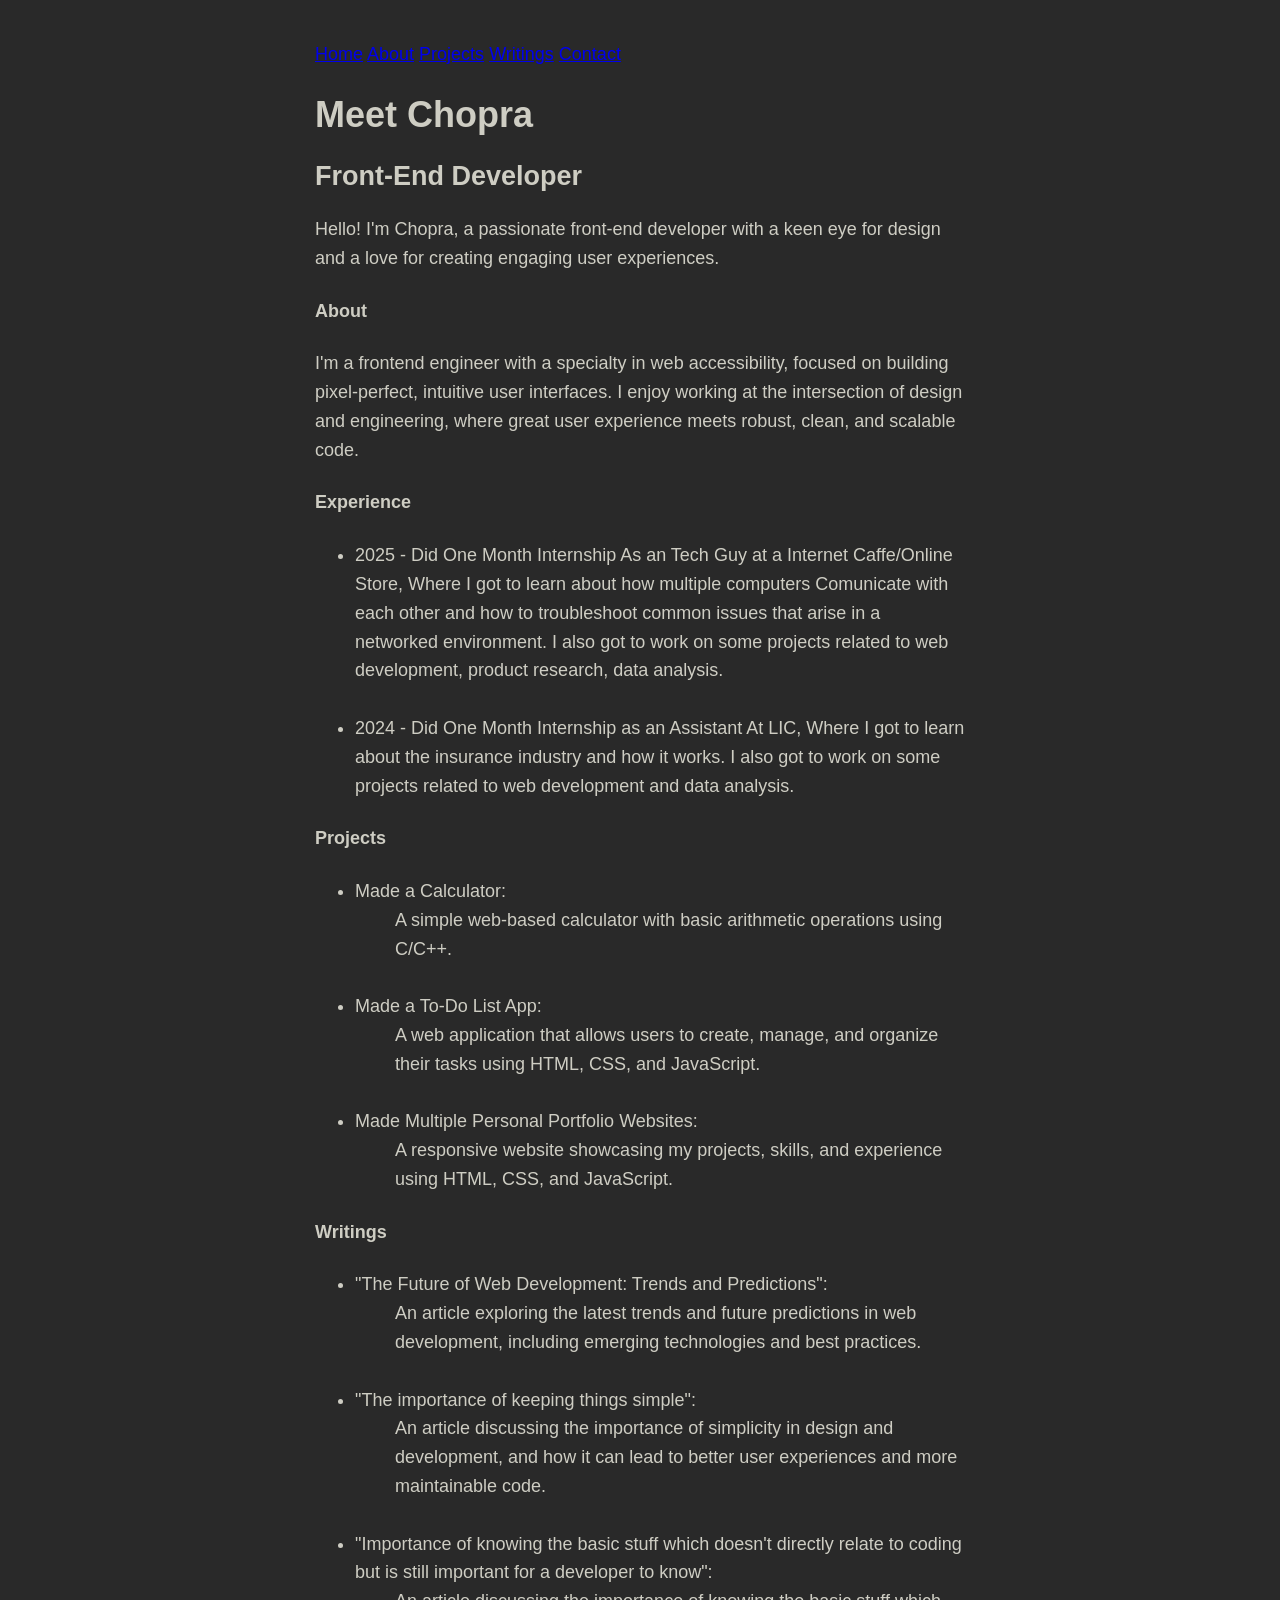
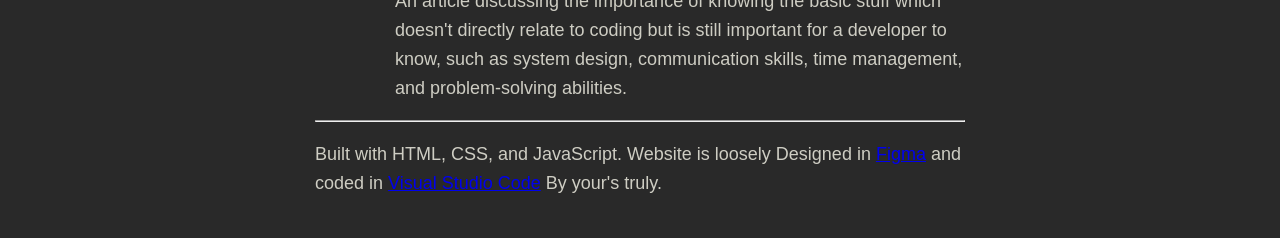
==== index.html @ a0bd41ab "first commit" ====
<!--This is a home page  -->
<html>
    <head>
        <title>HomePage | Meet Chopra</title>
        <link rel="stylesheet" href="style.css">
    </head>
    <body>
        <class="navbar">
            <a href="index.html">Home</a>
            <a href="about.html">About</a>
            <a href="projects.html">Projects</a>
            <a href="writings.html">Writings</a>
            <a href="contact.html">Contact</a>
        </class>
        
        <h1>Meet Chopra</h1>
        <h2>Front-End Developer</h2>
        <p>Hello! I'm Chopra, a passionate front-end developer with a keen eye for design and a love for creating engaging user experiences.</p>

        <h4>About</h4>
        <p>
            I'm a frontend engineer with a specialty in web accessibility, focused on building pixel-perfect, intuitive user interfaces. I enjoy working at the intersection of design and engineering, where great user experience meets robust, clean, and scalable code.
        </p>  
            
        <h4>Experience</h4>
        <ul>
            <li>
                2025 - Did One Month Internship As an Tech Guy at a Internet Caffe/Online Store, Where I got to learn about how multiple computers Comunicate with each other and how to troubleshoot common issues that arise in a networked environment. I also got to work on some projects related to web development, product research, data analysis. 
            </li>        
            
            <br>
            
            <li>
                2024 - Did One Month Internship as an Assistant At LIC, Where I got to learn about the insurance industry and how it works. I also got to work on some projects related to web development and data analysis. 
            </li>
        </ul> 
            
        
        <h4>Projects</h4>
        <ul>
            <li>
                Made a Calculator:
                <ul>
                    A simple web-based calculator with basic arithmetic operations using C/C++.
                </ul>
            </li>
            <br>
            <li>
                Made a To-Do List App:
                <ul>
                    A web application that allows users to create, manage, and organize their tasks using HTML, CSS, and JavaScript.
                </ul>
            </li>
            <br>
            <li>
                Made Multiple Personal Portfolio Websites:
                <ul>
                    A responsive website showcasing my projects, skills, and experience using HTML, CSS, and JavaScript.
                </ul>
            </li>

        </ul>
            
        <h4>Writings</h4>
        <ul>
            <li>
                "The Future of Web Development: Trends and Predictions":
                <ul>
                    An article exploring the latest trends and future predictions in web development, including emerging technologies and best practices.
                </ul>
            </li>
            <br>
            <li>
                "The importance of keeping things simple":
                <ul>
                    An article discussing the importance of simplicity in design and development, and how it can lead to better user experiences and more maintainable code.
                </ul>
            </li>
            <br>
            <li>
                "Importance of knowing the basic stuff which doesn't directly relate to coding but is still important for a developer to know": 
                <ul>
                    An article discussing the importance of knowing the basic stuff which doesn't directly relate to coding but is still important for a developer to know, such as system design, communication skills, time management, and problem-solving abilities.
                </ul>
            </li>

        </ul>    
        <hr>
        <footer>
            <p>Built with HTML, CSS, and JavaScript. 
                Website is loosely Designed in 
                <a href="https://www.figma.com/">Figma</a> and coded in 
                <a href="https://code.visualstudio.com/">Visual Studio Code</a>
                By your's truly.
            </p>    
        </footer>

    </body>
</html>
---- style.css ----
:root {
    background: #292929;
    color: #e1e0d5e5;
    font-family: sans-serif;
}

body {
    max-width: 650px;
    margin: 40px auto;
    padding: 0 10px;
    line-height: 1.6;
    font-size: 18px;
}

h1, h2, h3 {
    line-height: 1.2;
}
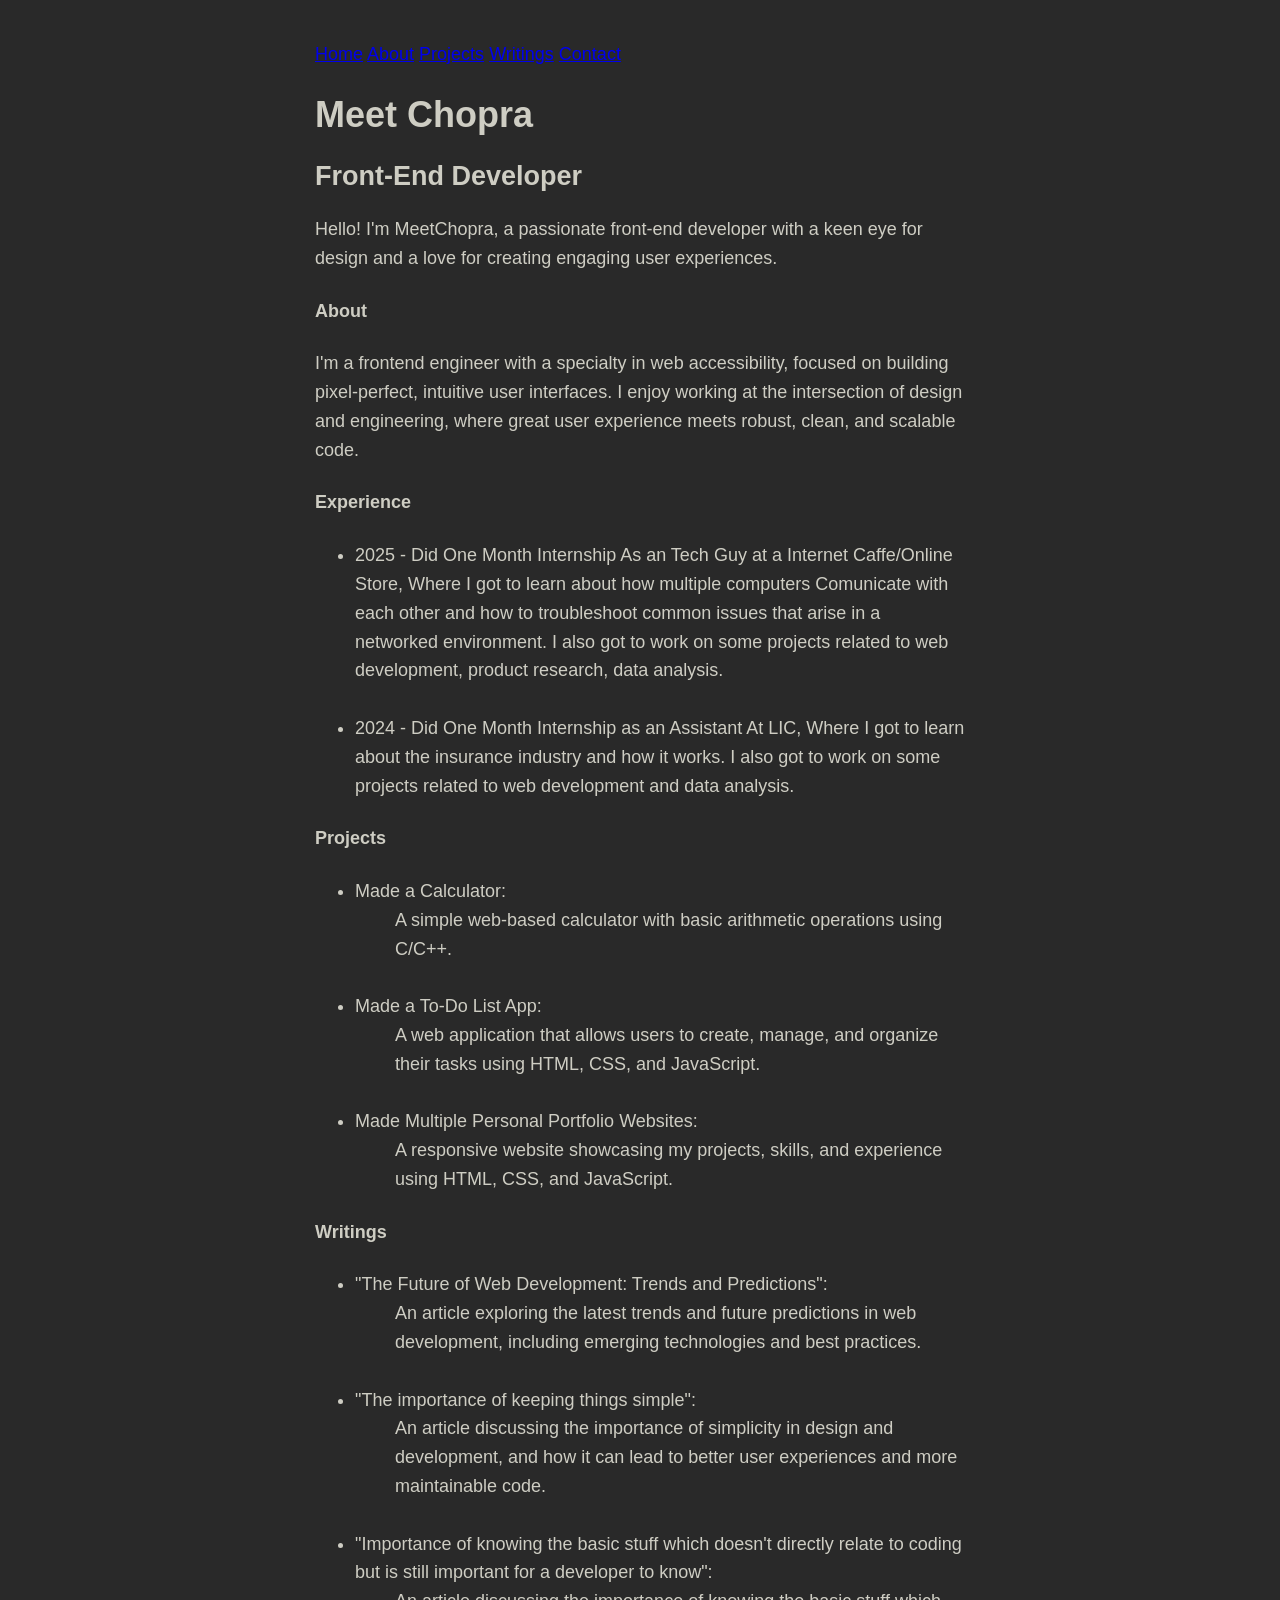
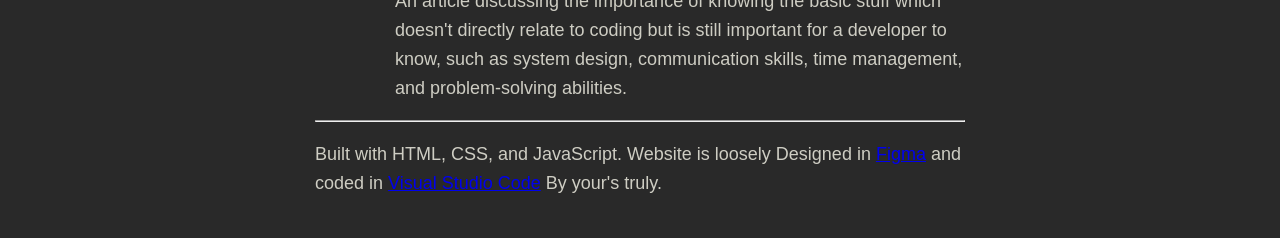
==== commit c6730e5c: "UPDATED THE LOOKS AND DID SOME IMP INTERNAL CHANGES" ====
--- a/index.html
+++ b/index.html
@@ -15,7 +15,7 @@
         
         <h1>Meet Chopra</h1>
         <h2>Front-End Developer</h2>
-        <p>Hello! I'm Chopra, a passionate front-end developer with a keen eye for design and a love for creating engaging user experiences.</p>
+        <p>Hello! I'm MeetChopra, a passionate front-end developer with a keen eye for design and a love for creating engaging user experiences.</p>
 
         <h4>About</h4>
         <p>
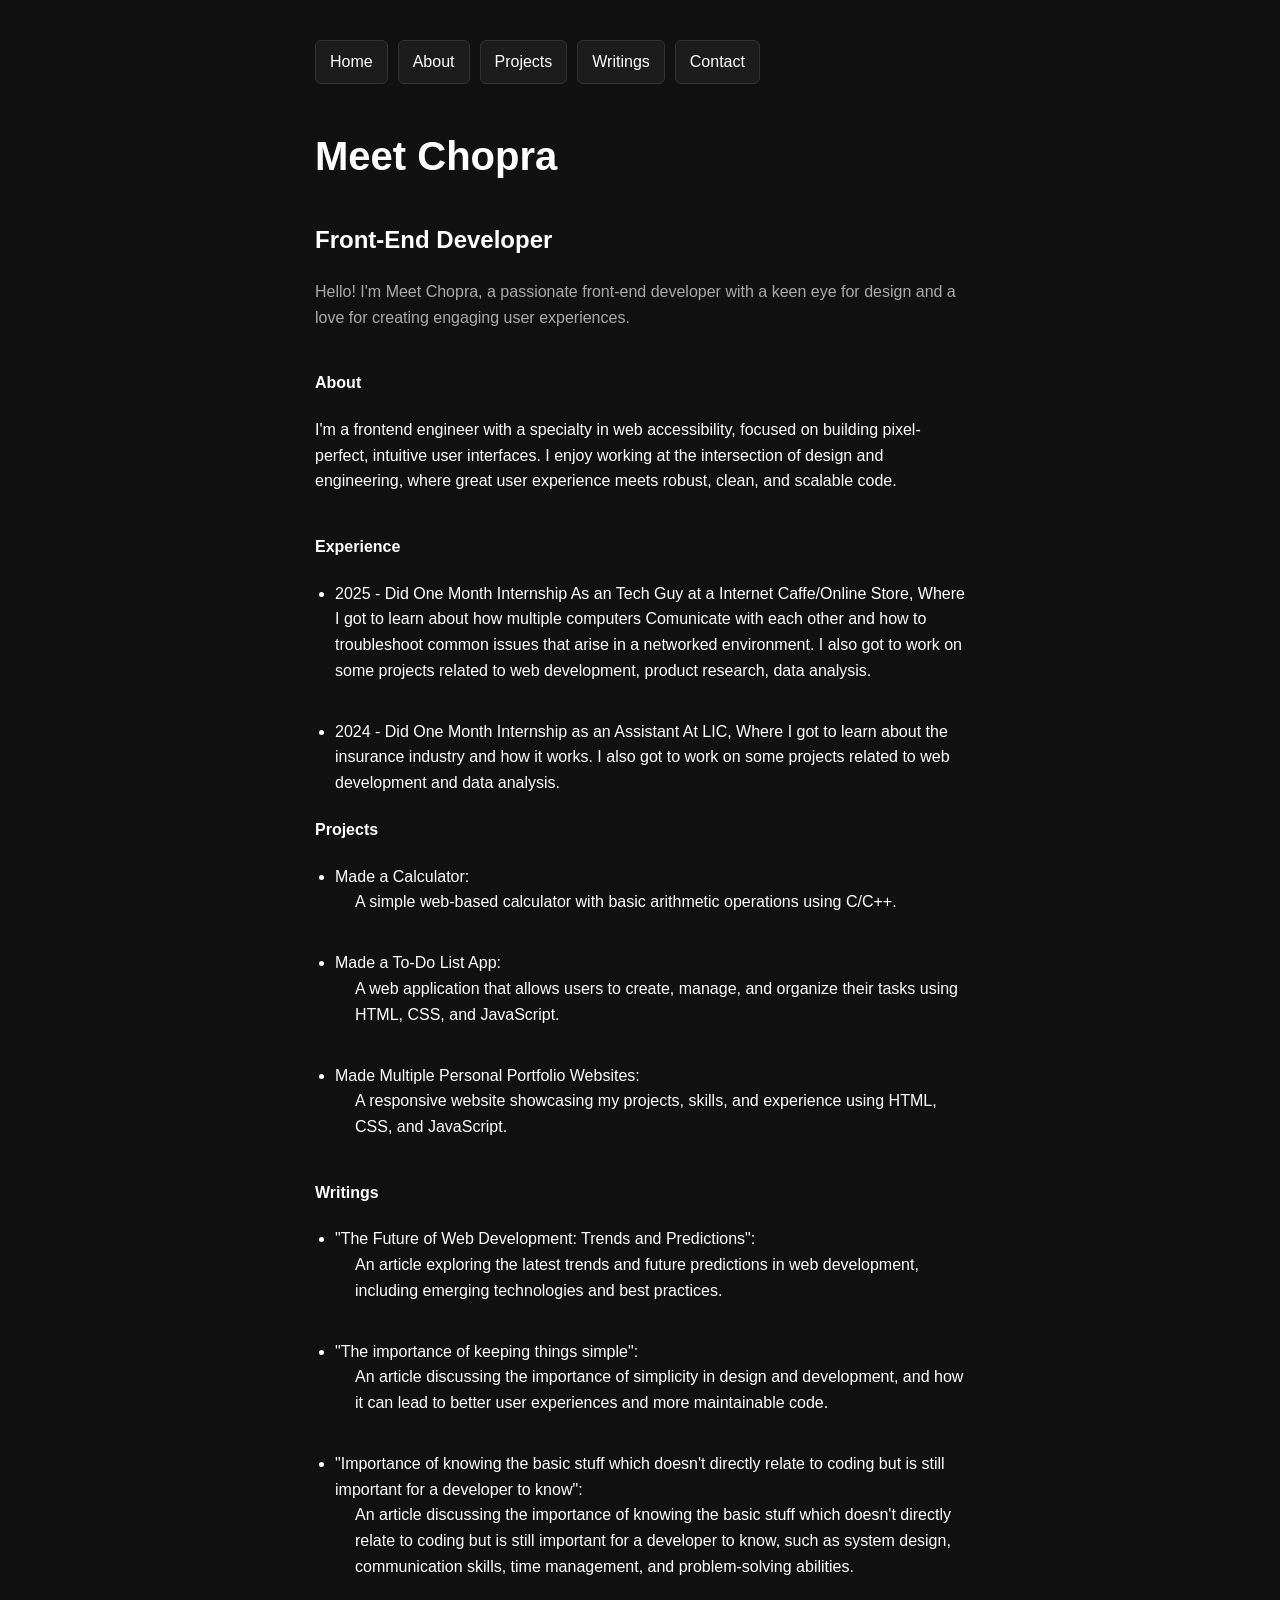
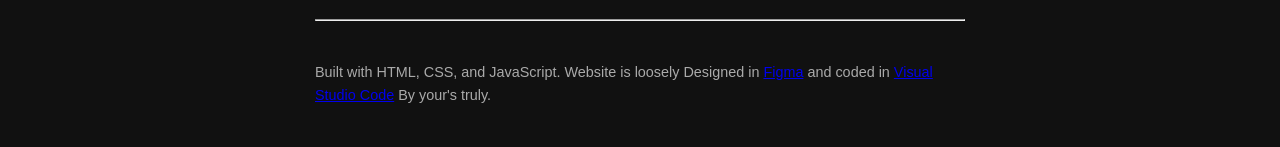
==== commit 785807d7: "MAJOR STRUCTURE UPDATE" ====
--- a/index.html
+++ b/index.html
@@ -1,3 +1,4 @@
+<!DOCTYPE html>
 <!--This is a home page  -->
 <html>
     <head>
@@ -5,88 +6,99 @@
         <link rel="stylesheet" href="style.css">
     </head>
     <body>
-        <class="navbar">
+        <div class="container">
+        <nav class="navbar">
             <a href="index.html">Home</a>
             <a href="about.html">About</a>
             <a href="projects.html">Projects</a>
             <a href="writings.html">Writings</a>
             <a href="contact.html">Contact</a>
-        </class>
+        </nav>
         
-        <h1>Meet Chopra</h1>
-        <h2>Front-End Developer</h2>
-        <p>Hello! I'm MeetChopra, a passionate front-end developer with a keen eye for design and a love for creating engaging user experiences.</p>
 
-        <h4>About</h4>
-        <p>
-            I'm a frontend engineer with a specialty in web accessibility, focused on building pixel-perfect, intuitive user interfaces. I enjoy working at the intersection of design and engineering, where great user experience meets robust, clean, and scalable code.
-        </p>  
+            <section class="hero">
+                <h1>Meet Chopra</h1>
+                <h2>Front-End Developer</h2>
+                <p>Hello! I'm Meet Chopra, a passionate front-end developer with a keen eye for design and a love for creating engaging user experiences.</p>
+            </section>
             
-        <h4>Experience</h4>
-        <ul>
-            <li>
-                2025 - Did One Month Internship As an Tech Guy at a Internet Caffe/Online Store, Where I got to learn about how multiple computers Comunicate with each other and how to troubleshoot common issues that arise in a networked environment. I also got to work on some projects related to web development, product research, data analysis. 
-            </li>        
+            <section class="about">
+                <h4>About</h4>
+                <p>
+                    I'm a frontend engineer with a specialty in web accessibility, focused on building pixel-perfect, intuitive user interfaces. I enjoy working at the intersection of design and engineering, where great user experience meets robust, clean, and scalable code.
+                </p>
+            </section>
             
-            <br>
-            
-            <li>
-                2024 - Did One Month Internship as an Assistant At LIC, Where I got to learn about the insurance industry and how it works. I also got to work on some projects related to web development and data analysis. 
-            </li>
-        </ul> 
-            
-        
-        <h4>Projects</h4>
-        <ul>
-            <li>
-                Made a Calculator:
+            <section class="experience">
+                <h4>Experience</h4>
                 <ul>
-                    A simple web-based calculator with basic arithmetic operations using C/C++.
-                </ul>
-            </li>
-            <br>
-            <li>
-                Made a To-Do List App:
-                <ul>
-                    A web application that allows users to create, manage, and organize their tasks using HTML, CSS, and JavaScript.
-                </ul>
-            </li>
-            <br>
-            <li>
-                Made Multiple Personal Portfolio Websites:
-                <ul>
-                    A responsive website showcasing my projects, skills, and experience using HTML, CSS, and JavaScript.
-                </ul>
-            </li>
-
-        </ul>
-            
-        <h4>Writings</h4>
-        <ul>
-            <li>
-                "The Future of Web Development: Trends and Predictions":
-                <ul>
-                    An article exploring the latest trends and future predictions in web development, including emerging technologies and best practices.
-                </ul>
-            </li>
-            <br>
-            <li>
-                "The importance of keeping things simple":
-                <ul>
-                    An article discussing the importance of simplicity in design and development, and how it can lead to better user experiences and more maintainable code.
-                </ul>
-            </li>
-            <br>
-            <li>
-                "Importance of knowing the basic stuff which doesn't directly relate to coding but is still important for a developer to know": 
-                <ul>
-                    An article discussing the importance of knowing the basic stuff which doesn't directly relate to coding but is still important for a developer to know, such as system design, communication skills, time management, and problem-solving abilities.
-                </ul>
-            </li>
-
-        </ul>    
-        <hr>
-        <footer>
+                    <li>
+                        2025 - Did One Month Internship As an Tech Guy at a Internet Caffe/Online Store, Where I got to learn about how multiple computers Comunicate with each other and how to troubleshoot common issues that arise in a networked environment. I also got to work on some projects related to web development, product research, data analysis. 
+                    </li>        
+                    
+                    <br>
+                    
+                    <li>
+                        2024 - Did One Month Internship as an Assistant At LIC, Where I got to learn about the insurance industry and how it works. I also got to work on some projects related to web development and data analysis. 
+                    </li>
+                </ul> 
+                
+                
+                <section class="projects">
+                    <h4>Projects</h4>
+                    <ul>
+                        <li>
+                            Made a Calculator:
+                            <ul>
+                                A simple web-based calculator with basic arithmetic operations using C/C++.
+                            </ul>
+                        </li>
+                        <br>
+                        <li>
+                            Made a To-Do List App:
+                            <ul>
+                                A web application that allows users to create, manage, and organize their tasks using HTML, CSS, and JavaScript.
+                            </ul>
+                        </li>
+                        <br>
+                        <li>
+                            Made Multiple Personal Portfolio Websites:
+                            <ul>
+                                A responsive website showcasing my projects, skills, and experience using HTML, CSS, and JavaScript.
+                            </ul>
+                        </li>
+                        
+                    </ul>
+                </section>
+                
+                <section>
+                    <h4>Writings</h4>
+                    <ul>
+                        <li>
+                            "The Future of Web Development: Trends and Predictions":
+                            <ul>
+                                An article exploring the latest trends and future predictions in web development, including emerging technologies and best practices.
+                            </ul>
+                        </li>
+                        <br>
+                        <li>
+                            "The importance of keeping things simple":
+                            <ul>
+                                An article discussing the importance of simplicity in design and development, and how it can lead to better user experiences and more maintainable code.
+                            </ul>
+                        </li>
+                        <br>
+                        <li>
+                            "Importance of knowing the basic stuff which doesn't directly relate to coding but is still important for a developer to know": 
+                            <ul>
+                                An article discussing the importance of knowing the basic stuff which doesn't directly relate to coding but is still important for a developer to know, such as system design, communication skills, time management, and problem-solving abilities.
+                            </ul>
+                        </li>
+                        
+                    </ul>    
+                </section>
+                <hr>
+                <footer>
             <p>Built with HTML, CSS, and JavaScript. 
                 Website is loosely Designed in 
                 <a href="https://www.figma.com/">Figma</a> and coded in 
@@ -94,6 +106,7 @@
                 By your's truly.
             </p>    
         </footer>
-
+    </div>
+        
     </body>
 </html>
--- a/style.css
+++ b/style.css
@@ -1,17 +1,71 @@
 :root {
-    background: #292929;
-    color: #e1e0d5e5;
-    font-family: sans-serif;
+    --bg: #111;
+    --card: #1c1c1c;
+    --text: #fff;
+    --subtext: #aaa;
 }
 
 body {
+    background: var(--bg);
+    color: var(--text);
+    font-family: 'Inter', sans-serif;
+    line-height: 1.6;
+}
+.container {
     max-width: 650px;
     margin: 40px auto;
-    padding: 0 10px;
-    line-height: 1.6;
-    font-size: 18px;
+    padding: 0px 20px;
+    min-height: 100vh;
 }
 
-h1, h2, h3 {
-    line-height: 1.2;
+/* Navbar */
+.navbar {
+    display: flex;
+    gap: 10px;
+    margin-bottom: 40px;
+}
+
+.navbar a {
+    text-decoration: none;
+    color: var(--text);
+    padding: 8px 14px;
+    border: 1px solid #333;
+    border-radius: 6px;
+    background: var(--card);
+    transition: 0.2s;
+}
+
+.navbar a:hover {
+    background: var(--text);
+    color: var(--bg);
+}
+
+/* Sections */
+section {
+    margin-bottom: 40px;
+}
+
+/* Hero */
+.hero h1 {
+    font-size: 2.5rem;
+}
+
+.hero p {
+    color: var(--subtext);
+}
+
+/* Lists */
+ul {
+    padding-left: 20px;
+}
+
+li {
+    margin-bottom: 10px;
+}
+
+/* Footer */
+footer {
+    margin-top: 40px;
+    font-size: 0.9rem;
+    color: var(--subtext);
 }
